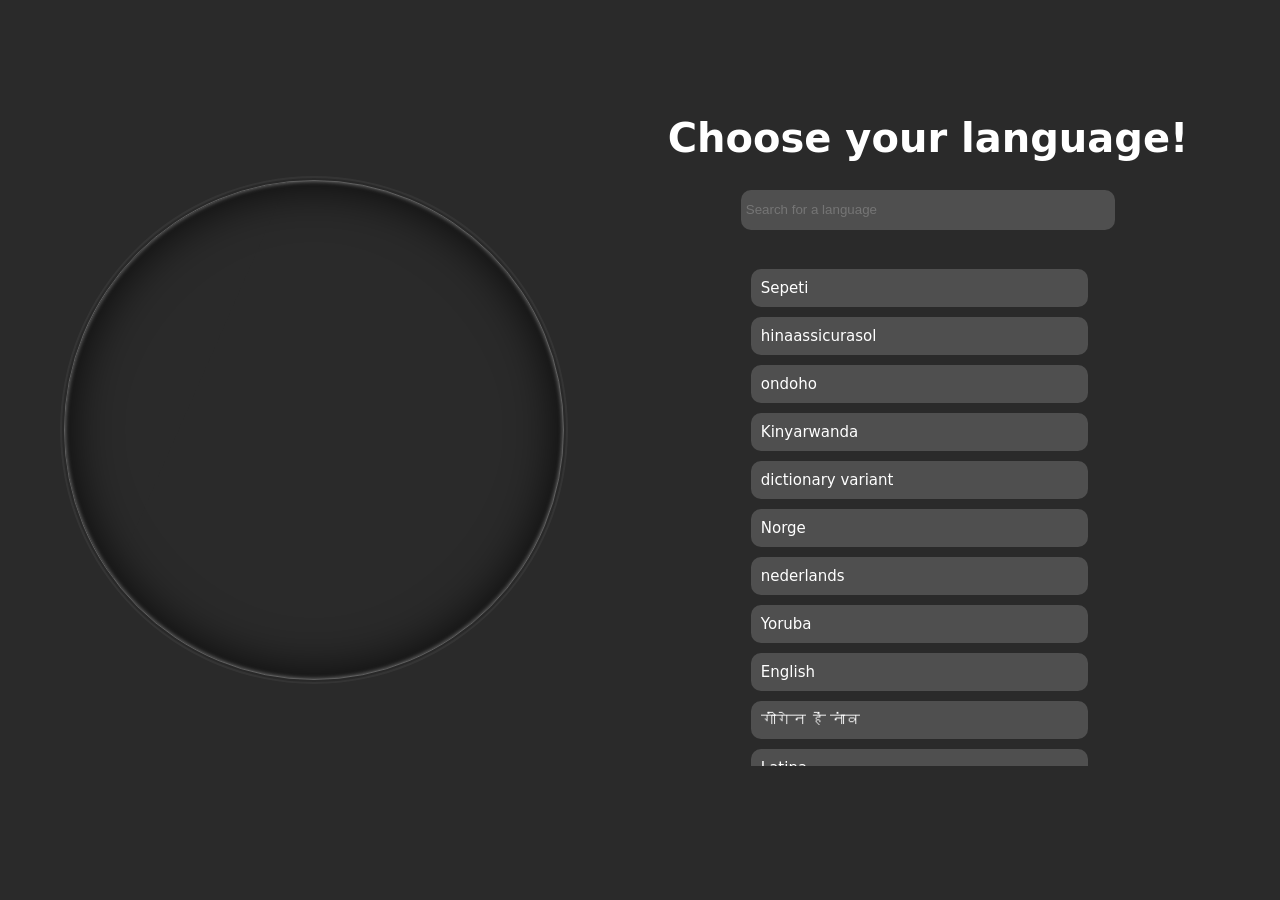
==== dashboard.html @ 080404ba "Fixed redirecting to choose language everytime when loging in, and took a deep breath, ate a cupcake" ====
<!DOCTYPE html>
<html>
<head>
    <title>Dashboard</title>
    <style>
        body {
            background-color: rgb(22, 22, 22);
        }
        #controls {
            position: absolute;
            bottom: 0;
            right: 0;
            margin: 0;
            width: 100%;
            height: 10%;
            display: inline-flex;

        }
        #controls button {
            margin: 0;
            color: white;
            font-size: 30px;
            padding: 20px;
            height: 100%;
            width: 25%;
            border: none;
            background-color: rgb(29, 53, 173);
        }
        #controls button:hover {
            background-color: rgb(46, 72, 205);
            cursor: pointer;
        }
        #controls #fight {
            width: 50%;
            background-color: rgb(255, 195, 0);
        }
        #controls #fight:hover {
            background-color: rgb(255, 211, 67);
        }
        #coins {
            position: relative;
            color: gold;
            font-size: 20px;
            left: 70%;
            width: 10%;
            overflow-y: hidden;
        }
        #energy {
            position: relative;
            color: rgb(44, 209, 132);
            font-size: 20px;
            left: 65%;
            width: 10%;
            overflow-y: hidden;
        }
        #settings {
            position: relative;
            font-size: 30px;
            left: 75%;
            background: none;
            border: none;
        }
        #settings:hover {
            cursor: pointer;
        }
        #top-bar {
            position: absolute;
            top: 0;
            right: 0;
            margin: 0;
            width: 100%;
            display: inline-flex;
        }
        #top-bar * {
            scrollbar-color: #4f4f4f #161616;
        }
    </style>
    <script>
        if (localStorage.getItem("to") === null) {
            window.location.href = "lang.html";
        }
        if (localStorage.getItem("coins") === null) {
            localStorage.setItem("coins", 0);
        }
        if (localStorage.getItem("energy") === null) {
            localStorage.setItem("energy", 0);
        }
    </script>
    <script src="js/translate.min.js"></script>

</head>
<body>
    <div id="top-bar">
        <p id="energy"></p>
        <p id="coins"></p>
        <button id="settings" onclick="window.open('settings.html','_blank')">⚙️</button>
    </div>
    <div id="controls">
        <button id="map">Map</button>
        <button id="fight">Fight!</button>
        <button id="manual">Manual</button>
    </div>
    <script>
        translate.listener.start();
        translate.execute();
        if (localStorage.getItem("userid") == null) {
            window.location.href = "login.html";
        }
        document.getElementById("coins").innerHTML = "Coins: " + localStorage.getItem("coins");
        document.getElementById("energy").innerHTML = "Energy: " + localStorage.getItem("energy");
        setInterval(() => {
            document.getElementById("coins").innerHTML = "Coins: " + localStorage.getItem("coins");
            document.getElementById("energy").innerHTML = "Energy: " + localStorage.getItem("energy");
        }, 1000);
    </script>
</body>
</html>
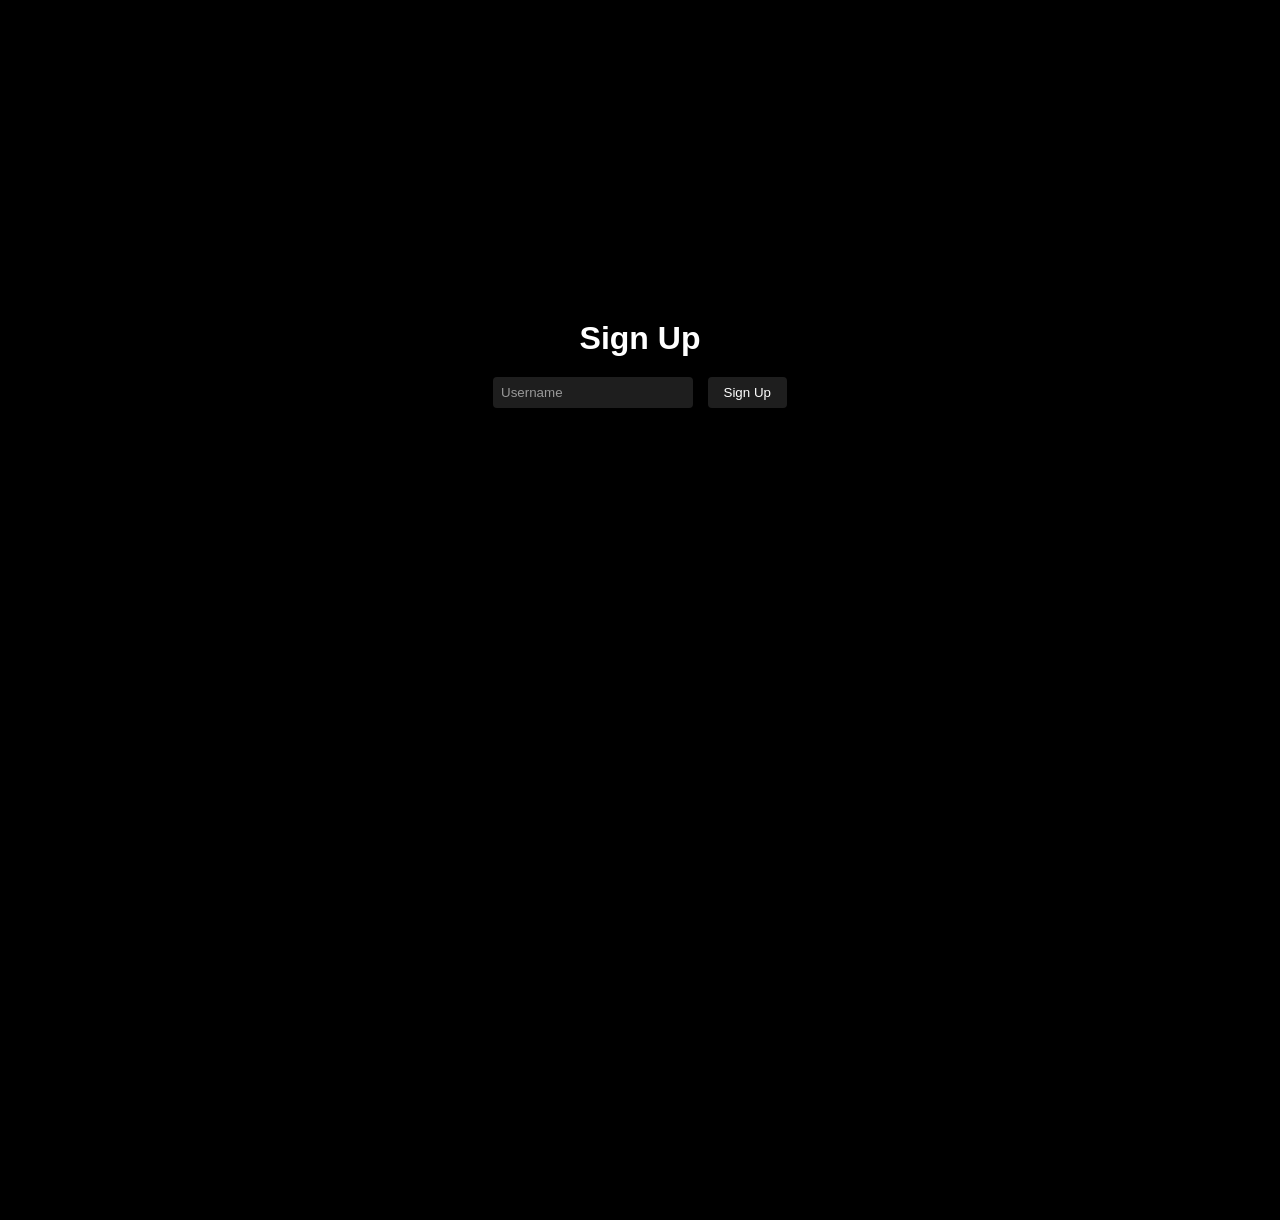
==== commit 7ad42075: "refactor: organize CSS and JS files, translate UI text, and refactor HTML Separate CSS and JS into d" ====
--- a/dashboard.html
+++ b/dashboard.html
@@ -1,117 +1,31 @@
 <!DOCTYPE html>
 <html>
 <head>
+    <meta charset="UTF-8">
+    <meta name="viewport" content="width=device-width, initial-scale=1.0">
     <title>Dashboard</title>
-    <style>
-        body {
-            background-color: rgb(22, 22, 22);
-        }
-        #controls {
-            position: absolute;
-            bottom: 0;
-            right: 0;
-            margin: 0;
-            width: 100%;
-            height: 10%;
-            display: inline-flex;
-
-        }
-        #controls button {
-            margin: 0;
-            color: white;
-            font-size: 30px;
-            padding: 20px;
-            height: 100%;
-            width: 25%;
-            border: none;
-            background-color: rgb(29, 53, 173);
-        }
-        #controls button:hover {
-            background-color: rgb(46, 72, 205);
-            cursor: pointer;
-        }
-        #controls #fight {
-            width: 50%;
-            background-color: rgb(255, 195, 0);
-        }
-        #controls #fight:hover {
-            background-color: rgb(255, 211, 67);
-        }
-        #coins {
-            position: relative;
-            color: gold;
-            font-size: 20px;
-            left: 70%;
-            width: 10%;
-            overflow-y: hidden;
-        }
-        #energy {
-            position: relative;
-            color: rgb(44, 209, 132);
-            font-size: 20px;
-            left: 65%;
-            width: 10%;
-            overflow-y: hidden;
-        }
-        #settings {
-            position: relative;
-            font-size: 30px;
-            left: 75%;
-            background: none;
-            border: none;
-        }
-        #settings:hover {
-            cursor: pointer;
-        }
-        #top-bar {
-            position: absolute;
-            top: 0;
-            right: 0;
-            margin: 0;
-            width: 100%;
-            display: inline-flex;
-        }
-        #top-bar * {
-            scrollbar-color: #4f4f4f #161616;
-        }
-    </style>
-    <script>
-        if (localStorage.getItem("to") === null) {
-            window.location.href = "lang.html";
-        }
-        if (localStorage.getItem("coins") === null) {
-            localStorage.setItem("coins", 0);
-        }
-        if (localStorage.getItem("energy") === null) {
-            localStorage.setItem("energy", 0);
-        }
-    </script>
+    <!-- External CSS Files -->
+    <link rel="stylesheet" href="css/global.css">
+    <link rel="stylesheet" href="css/dashboard.css">
+    <!-- External JavaScript Libraries -->
     <script src="js/translate.min.js"></script>
-
+    <script src="js/cache.js"></script>
 </head>
 <body>
+    <audio id="background-music" loop style="display:none;">
+        <source src="music/waiting.mp3" type="audio/mp3">
+    </audio>
     <div id="top-bar">
-        <p id="energy"></p>
+        <p id="energy" onclick="window.open('energy.html','_blank')"></p>
         <p id="coins"></p>
         <button id="settings" onclick="window.open('settings.html','_blank')">⚙️</button>
     </div>
     <div id="controls">
         <button id="map">Map</button>
-        <button id="fight">Fight!</button>
+        <button id="fight" onclick="window.location.href='pair.html'">Fight!</button>
         <button id="manual">Manual</button>
     </div>
-    <script>
-        translate.listener.start();
-        translate.execute();
-        if (localStorage.getItem("userid") == null) {
-            window.location.href = "login.html";
-        }
-        document.getElementById("coins").innerHTML = "Coins: " + localStorage.getItem("coins");
-        document.getElementById("energy").innerHTML = "Energy: " + localStorage.getItem("energy");
-        setInterval(() => {
-            document.getElementById("coins").innerHTML = "Coins: " + localStorage.getItem("coins");
-            document.getElementById("energy").innerHTML = "Energy: " + localStorage.getItem("energy");
-        }, 1000);
-    </script>
+    <!-- Page-specific script -->
+    <script src="js/dashboard.js"></script>
 </body>
-</html>+</html>
--- a/css/global.css
+++ b/css/global.css
@@ -0,0 +1,28 @@
+/* ============================================
+   Global Styles - Shared across all pages
+   ============================================ */
+
+* {
+    margin: 0;
+    padding: 0;
+    box-sizing: border-box;
+}
+
+html, body {
+    height: 100%;
+    width: 100%;
+}
+
+body {
+    font-family: 'Segoe UI', Roboto, Helvetica, Arial, sans-serif;
+    color: #e0e0e0;
+    overflow: hidden;
+}
+
+noscript {
+    background-color: #fff3cd;
+    border: 1px solid #ffeeba;
+    padding: 20px;
+    border-radius: 5px;
+    text-align: center;
+}
--- a/css/dashboard.css
+++ b/css/dashboard.css
@@ -0,0 +1,89 @@
+/* ============================================
+   Dashboard Page Styles
+   ============================================ */
+
+body {
+    background-color: rgb(22, 22, 22);
+}
+
+#controls {
+    position: absolute;
+    bottom: 0;
+    right: 0;
+    margin: 0;
+    width: 100%;
+    height: 10%;
+    display: inline-flex;
+}
+
+#controls button {
+    margin: 0;
+    color: white;
+    font-size: 30px;
+    padding: 20px;
+    height: 100%;
+    width: 25%;
+    border: none;
+    background-color: rgb(29, 53, 173);
+}
+
+#controls button:hover {
+    background-color: rgb(46, 72, 205);
+    cursor: pointer;
+}
+
+#controls #fight {
+    width: 50%;
+    background-color: rgb(255, 195, 0);
+}
+
+#controls #fight:hover {
+    background-color: rgb(255, 211, 67);
+}
+
+#coins {
+    position: relative;
+    color: gold;
+    font-size: 20px;
+    left: 70%;
+    width: 10%;
+    overflow-y: hidden;
+}
+
+#energy {
+    position: relative;
+    color: rgb(44, 209, 132);
+    font-size: 20px;
+    left: 65%;
+    width: 10%;
+    overflow-y: hidden;
+}
+
+#settings {
+    position: relative;
+    font-size: 30px;
+    left: 75%;
+    background: none;
+    border: none;
+}
+
+#settings:hover {
+    cursor: pointer;
+}
+
+#top-bar {
+    position: absolute;
+    top: 0;
+    right: 0;
+    margin: 0;
+    width: 100%;
+    display: inline-flex;
+}
+
+#top-bar * {
+    scrollbar-color: #4f4f4f #161616;
+}
+
+.translateSelectLanguage {
+    display: none;
+}
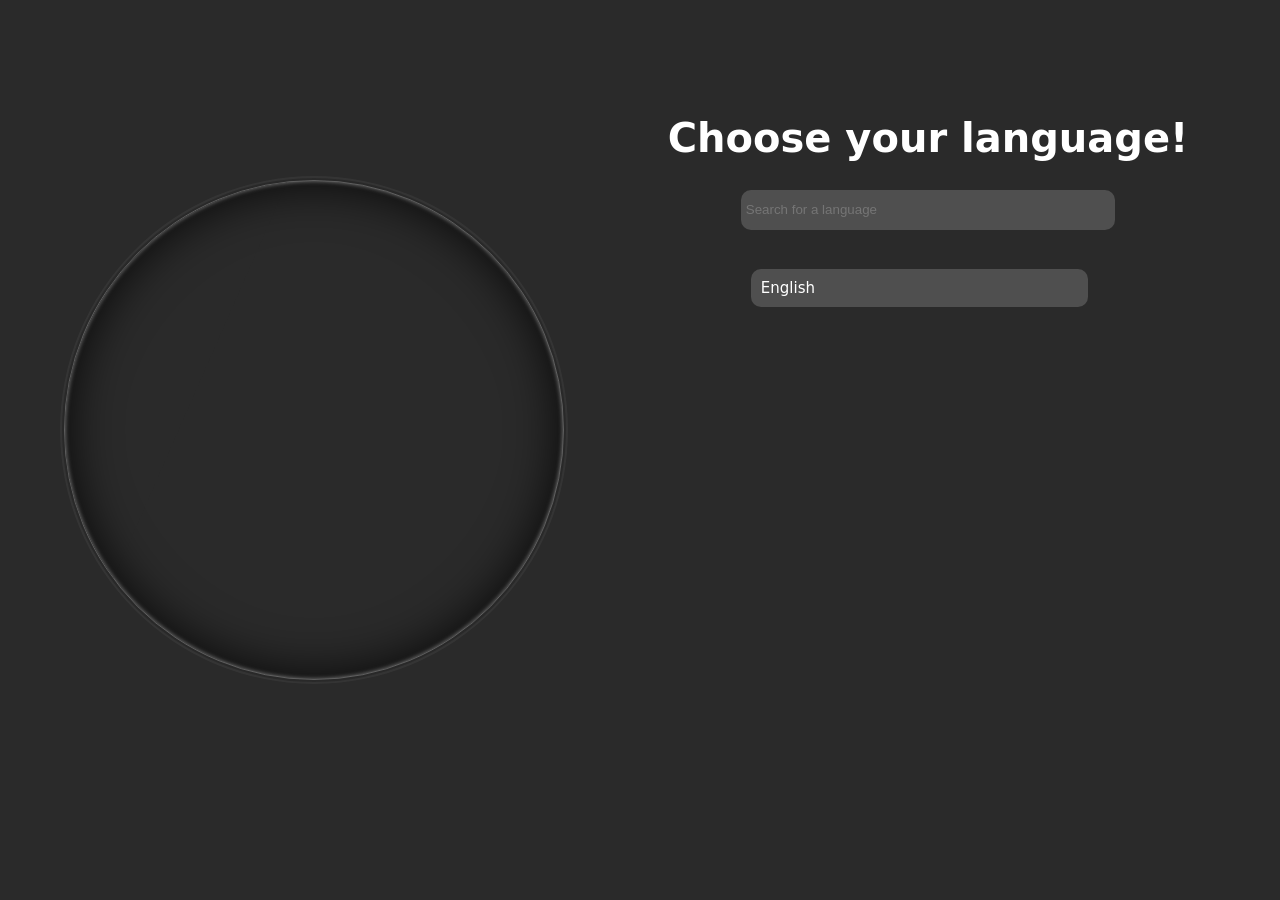
==== commit 487c52e4: "Delete .min.js files and update HTML references to use .js Agent-Logs-Url: https://github.com/C-S-E-" ====
--- a/dashboard.html
+++ b/dashboard.html
@@ -8,7 +8,7 @@
     <link rel="stylesheet" href="css/global.css">
     <link rel="stylesheet" href="css/dashboard.css">
     <!-- External JavaScript Libraries -->
-    <script src="js/translate.min.js"></script>
+    <script src="js/translate.js"></script>
     <script src="js/cache.js"></script>
 </head>
 <body>
